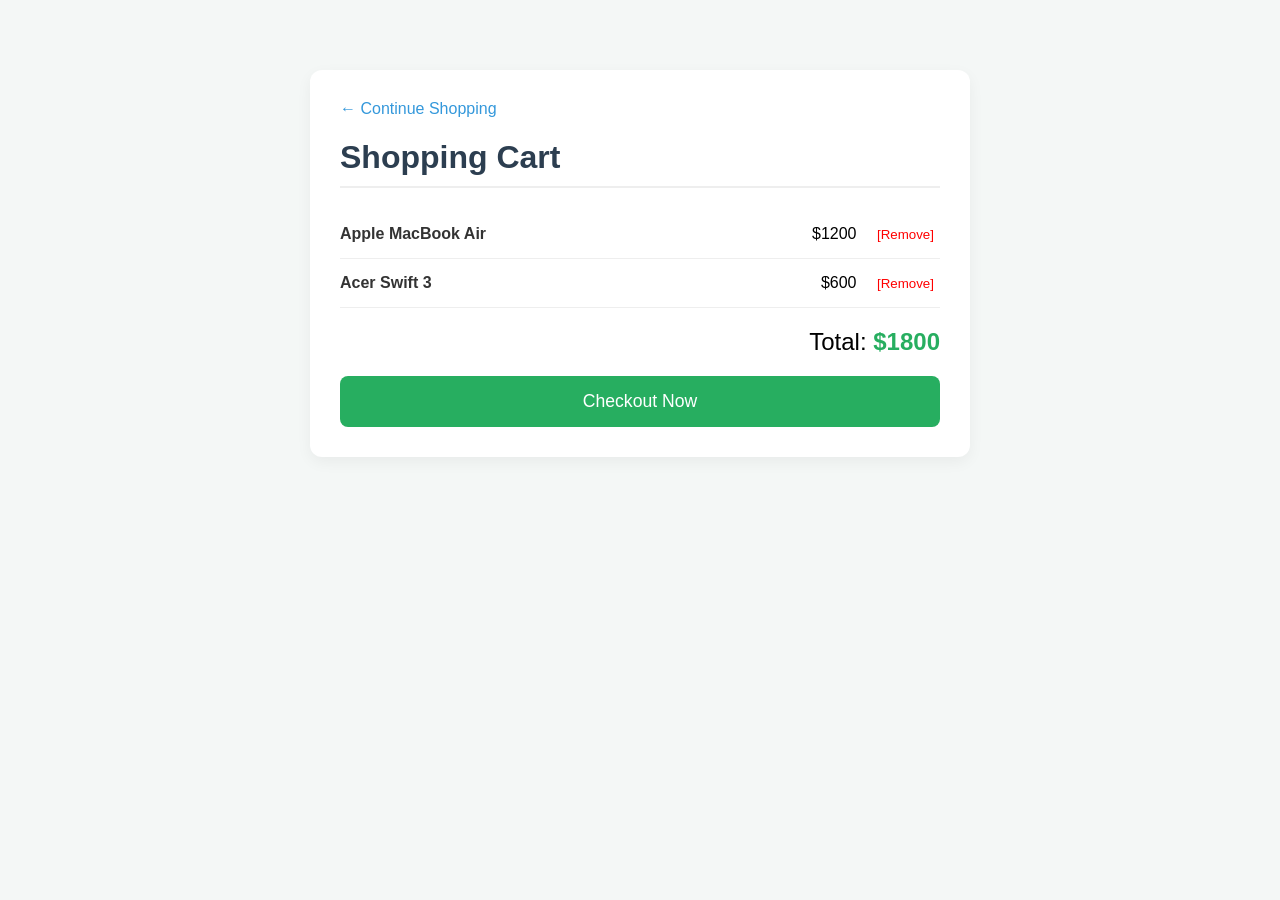
==== cart.html @ d5f9b338 "fixed add to cart (REAL)" ====
<!DOCTYPE html>
<html lang="en">

<head>
    <meta charset="UTF-8">
    <meta name="viewport" content="width=device-width, initial-scale=1.0">
    <title>Your Cart</title>
    <style>
        body {
            font-family: 'Segoe UI', sans-serif;
            margin: 0;
            background: #f4f7f6;
            padding: 20px;
        }

        .cart-container {
            max-width: 600px;
            margin: 50px auto;
            background: white;
            padding: 30px;
            border-radius: 12px;
            box-shadow: 0 5px 15px rgba(0, 0, 0, 0.05);
        }

        h1 {
            border-bottom: 2px solid #eee;
            padding-bottom: 10px;
            color: #2c3e50;
        }

        .cart-item {
            display: flex;
            justify-content: space-between;
            align-items: center;
            padding: 15px 0;
            border-bottom: 1px solid #eee;
        }

        .cart-item-info h4 {
            margin: 0;
            color: #333;
        }

        .total-section {
            margin-top: 20px;
            text-align: right;
            font-size: 1.5rem;
        }

        .total-section span {
            color: #27ae60;
            font-weight: bold;
        }

        .checkout-btn {
            width: 100%;
            padding: 15px;
            background: #27ae60;
            color: white;
            border: none;
            border-radius: 8px;
            font-size: 1.1rem;
            cursor: pointer;
            margin-top: 20px;
        }

        .checkout-btn:hover {
            background: #219150;
        }

        .empty-msg {
            text-align: center;
            color: #7f8c8d;
            padding: 40px 0;
        }

        .nav-links {
            margin-bottom: 20px;
        }
    </style>
</head>

<body>

    <div class="cart-container">
        <div class="nav-links">
            <a href="index.html" style="text-decoration: none; color: #3498db;">← Continue Shopping</a>
        </div>

        <h1>Shopping Cart</h1>

        <div id="cartItems">
        </div>

        <div class="total-section">
            Total: <span id="cartTotal">$0</span>
        </div>

        <button class="checkout-btn" onclick="processCheckout()">Checkout Now</button>
    </div>

    <script>
        // For this demonstration, we'll "mock" a cart in LocalStorage if it's empty
        // so you have something to see immediately.
        let cart = JSON.parse(localStorage.getItem('laptopCart')) || [
            { id: 2, brand: "Apple", model: "MacBook Air", price: 1200 },
            { id: 6, brand: "Acer", model: "Swift 3", price: 600 }
        ];

        const cartItemsDiv = document.getElementById('cartItems');
        const totalSpan = document.getElementById('cartTotal');

        function renderCart() {
            if (cart.length === 0) {
                cartItemsDiv.innerHTML = `<div class="empty-msg">Your cart is empty!</div>`;
                totalSpan.innerText = "$0";
                return;
            }

            let total = 0;
            cartItemsDiv.innerHTML = cart.map((item, index) => {
                total += item.price;
                return `
                <div class="cart-item">
                    <div class="cart-item-info">
                        <h4>${item.brand} ${item.model}</h4>
                    </div>
                    <div class="cart-item-price">
                        $${item.price}
                        <button onclick="removeItem(${index})" style="margin-left:10px; color:red; cursor:pointer; border:none; background:none;">[Remove]</button>
                    </div>
                </div>
            `;
            }).join('');

            totalSpan.innerText = `$${total}`;
        }

        function removeItem(index) {
            cart.splice(index, 1);
            localStorage.setItem('laptopCart', JSON.stringify(cart));
            renderCart();
        }

        function processCheckout() {
            if (cart.length > 0) {
                alert("Thank you for your purchase!");
                cart = [];
                localStorage.removeItem('laptopCart');
                renderCart();
            } else {
                alert("Cart is empty!");
            }
        }

        // Initial render
        renderCart();
    </script>

</body>

</html>
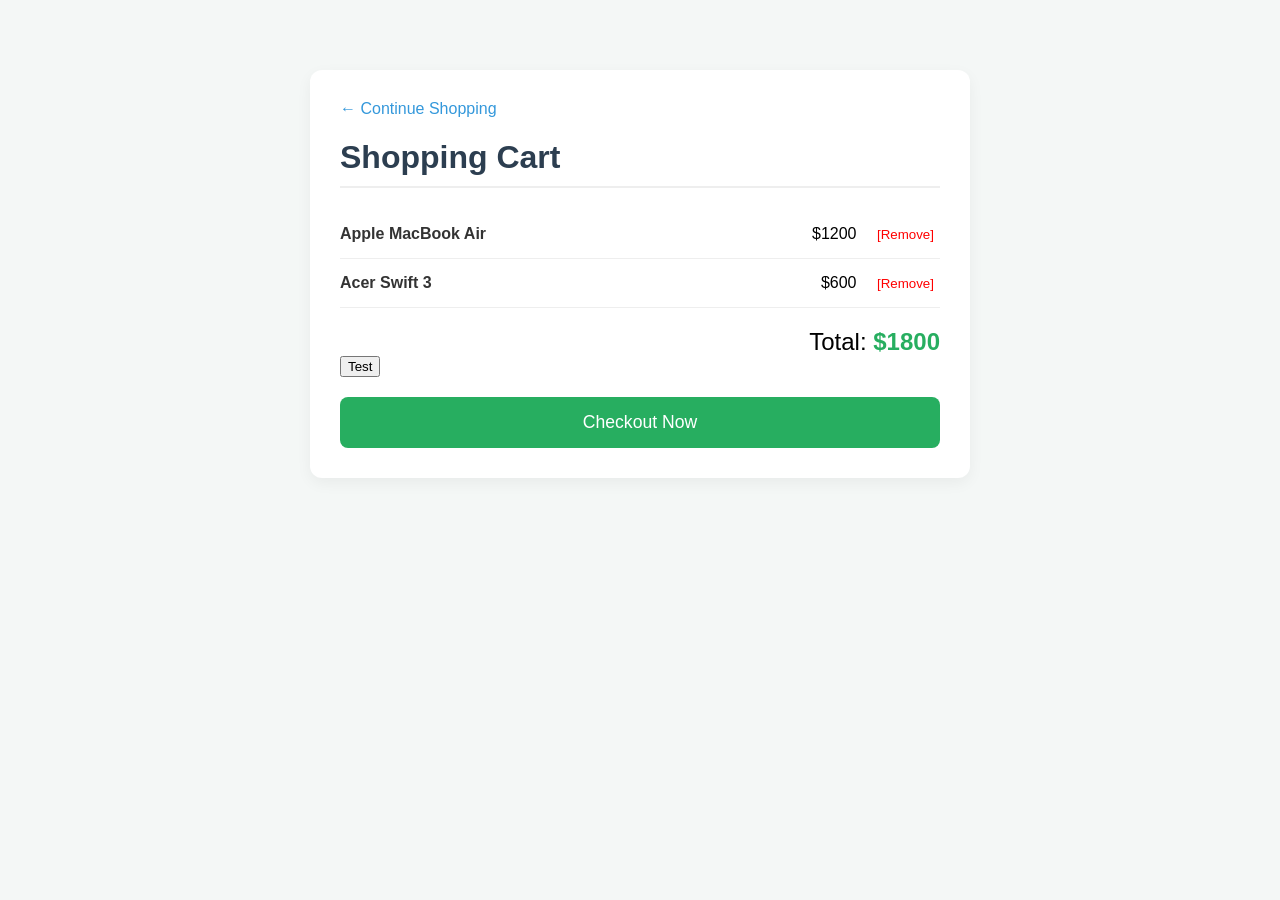
==== commit fc73cea8: "add button" ====
--- a/cart.html
+++ b/cart.html
@@ -1,126 +1,70 @@
 <!DOCTYPE html>
 <html lang="en">
-
 <head>
     <meta charset="UTF-8">
     <meta name="viewport" content="width=device-width, initial-scale=1.0">
     <title>Your Cart</title>
     <style>
-        body {
-            font-family: 'Segoe UI', sans-serif;
-            margin: 0;
-            background: #f4f7f6;
-            padding: 20px;
+        body { font-family: 'Segoe UI', sans-serif; margin: 0; background: #f4f7f6; padding: 20px; }
+        .cart-container { max-width: 600px; margin: 50px auto; background: white; padding: 30px; border-radius: 12px; box-shadow: 0 5px 15px rgba(0,0,0,0.05); }
+        
+        h1 { border-bottom: 2px solid #eee; padding-bottom: 10px; color: #2c3e50; }
+        
+        .cart-item { display: flex; justify-content: space-between; align-items: center; padding: 15px 0; border-bottom: 1px solid #eee; }
+        .cart-item-info h4 { margin: 0; color: #333; }
+        
+        .total-section { margin-top: 20px; text-align: right; font-size: 1.5rem; }
+        .total-section span { color: #27ae60; font-weight: bold; }
+        
+        .checkout-btn { width: 100%; padding: 15px; background: #27ae60; color: white; border: none; border-radius: 8px; font-size: 1.1rem; cursor: pointer; margin-top: 20px; }
+        .checkout-btn:hover { background: #219150; }
+        
+        .empty-msg { text-align: center; color: #7f8c8d; padding: 40px 0; }
+        .nav-links { margin-bottom: 20px; }
+    </style>
+</head>
+<body>
+
+<div class="cart-container">
+    <div class="nav-links">
+        <a href="index.html" style="text-decoration: none; color: #3498db;">← Continue Shopping</a>
+    </div>
+
+    <h1>Shopping Cart</h1>
+    
+    <div id="cartItems">
+        </div>
+
+    <div class="total-section">
+        Total: <span id="cartTotal">$0</span>
+    </div>
+    <button>Test</button>
+
+    <button class="checkout-btn" onclick="processCheckout()">Checkout Now</button>
+</div>
+
+<script>
+    // For this demonstration, we'll "mock" a cart in LocalStorage if it's empty
+    // so you have something to see immediately.
+    let cart = JSON.parse(localStorage.getItem('laptopCart')) || [
+        { id: 2, brand: "Apple", model: "MacBook Air", price: 1200 },
+        { id: 6, brand: "Acer", model: "Swift 3", price: 600 }
+    ];
+
+    const cartItemsDiv = document.getElementById('cartItems');
+    const totalSpan = document.getElementById('cartTotal');
+
+    function renderCart() {
+        if (cart.length === 0) {
+            cartItemsDiv.innerHTML = `<div class="empty-msg">Your cart is empty!</div>`;
+            totalSpan.innerText = "$0";
+            return;
         }
 
-        .cart-container {
-            max-width: 600px;
-            margin: 50px auto;
-            background: white;
-            padding: 30px;
-            border-radius: 12px;
-            box-shadow: 0 5px 15px rgba(0, 0, 0, 0.05);
-        }
-
-        h1 {
-            border-bottom: 2px solid #eee;
-            padding-bottom: 10px;
-            color: #2c3e50;
-        }
-
-        .cart-item {
-            display: flex;
-            justify-content: space-between;
-            align-items: center;
-            padding: 15px 0;
-            border-bottom: 1px solid #eee;
-        }
-
-        .cart-item-info h4 {
-            margin: 0;
-            color: #333;
-        }
-
-        .total-section {
-            margin-top: 20px;
-            text-align: right;
-            font-size: 1.5rem;
-        }
-
-        .total-section span {
-            color: #27ae60;
-            font-weight: bold;
-        }
-
-        .checkout-btn {
-            width: 100%;
-            padding: 15px;
-            background: #27ae60;
-            color: white;
-            border: none;
-            border-radius: 8px;
-            font-size: 1.1rem;
-            cursor: pointer;
-            margin-top: 20px;
-        }
-
-        .checkout-btn:hover {
-            background: #219150;
-        }
-
-        .empty-msg {
-            text-align: center;
-            color: #7f8c8d;
-            padding: 40px 0;
-        }
-
-        .nav-links {
-            margin-bottom: 20px;
-        }
-    </style>
-</head>
-
-<body>
-
-    <div class="cart-container">
-        <div class="nav-links">
-            <a href="index.html" style="text-decoration: none; color: #3498db;">← Continue Shopping</a>
-        </div>
-
-        <h1>Shopping Cart</h1>
-
-        <div id="cartItems">
-        </div>
-
-        <div class="total-section">
-            Total: <span id="cartTotal">$0</span>
-        </div>
-
-        <button class="checkout-btn" onclick="processCheckout()">Checkout Now</button>
-    </div>
-
-    <script>
-        // For this demonstration, we'll "mock" a cart in LocalStorage if it's empty
-        // so you have something to see immediately.
-        let cart = JSON.parse(localStorage.getItem('laptopCart')) || [
-            { id: 2, brand: "Apple", model: "MacBook Air", price: 1200 },
-            { id: 6, brand: "Acer", model: "Swift 3", price: 600 }
-        ];
-
-        const cartItemsDiv = document.getElementById('cartItems');
-        const totalSpan = document.getElementById('cartTotal');
-
-        function renderCart() {
-            if (cart.length === 0) {
-                cartItemsDiv.innerHTML = `<div class="empty-msg">Your cart is empty!</div>`;
-                totalSpan.innerText = "$0";
-                return;
-            }
-
-            let total = 0;
-            cartItemsDiv.innerHTML = cart.map((item, index) => {
-                total += item.price;
-                return `
+        let total = 0;
+        cartItemsDiv.innerHTML = cart.map((item, index) => {
+            total += item.price;
+            return `
                 <div class="cart-item">
                     <div class="cart-item-info">
                         <h4>${item.brand} ${item.model}</h4>
@@ -131,32 +75,31 @@
                     </div>
                 </div>
             `;
-            }).join('');
+        }).join('');
 
-            totalSpan.innerText = `$${total}`;
+        totalSpan.innerText = `$${total}`;
+    }
+
+    function removeItem(index) {
+        cart.splice(index, 1);
+        localStorage.setItem('laptopCart', JSON.stringify(cart));
+        renderCart();
+    }
+
+    function processCheckout() {
+        if (cart.length > 0) {
+            alert("Thank you for your purchase!");
+            cart = [];
+            localStorage.removeItem('laptopCart');
+            renderCart();
+        } else {
+            alert("Cart is empty!");
         }
+    }
 
-        function removeItem(index) {
-            cart.splice(index, 1);
-            localStorage.setItem('laptopCart', JSON.stringify(cart));
-            renderCart();
-        }
-
-        function processCheckout() {
-            if (cart.length > 0) {
-                alert("Thank you for your purchase!");
-                cart = [];
-                localStorage.removeItem('laptopCart');
-                renderCart();
-            } else {
-                alert("Cart is empty!");
-            }
-        }
-
-        // Initial render
-        renderCart();
-    </script>
+    // Initial render
+    renderCart();
+</script>
 
 </body>
-
 </html>
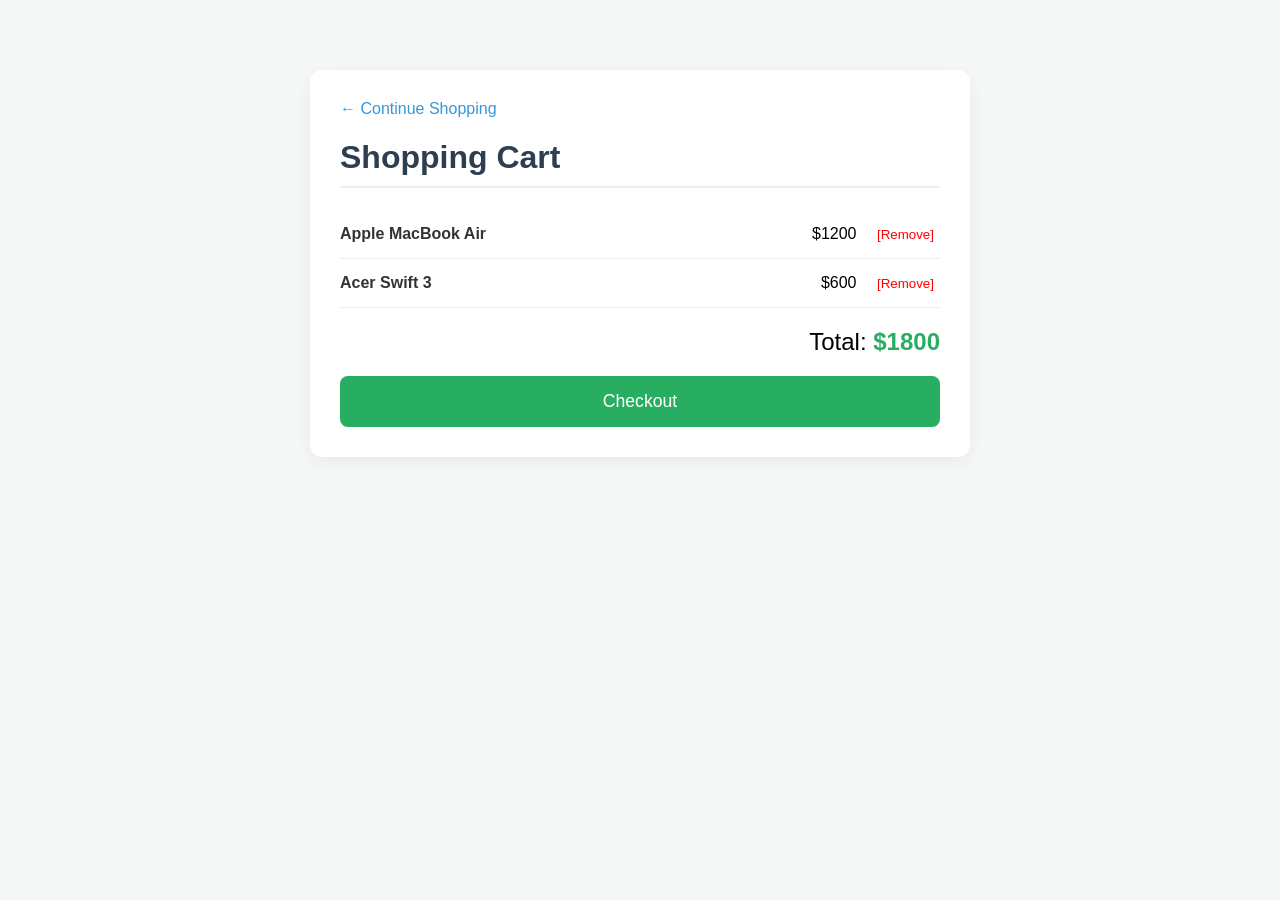
==== commit 6fa2e225: "button checkout" ====
--- a/cart.html
+++ b/cart.html
@@ -38,9 +38,7 @@
     <div class="total-section">
         Total: <span id="cartTotal">$0</span>
     </div>
-    <button>Test</button>
-
-    <button class="checkout-btn" onclick="processCheckout()">Checkout Now</button>
+    <button class="checkout-btn" onclick="processCheckout()">Checkout</button>
 </div>
 
 <script>
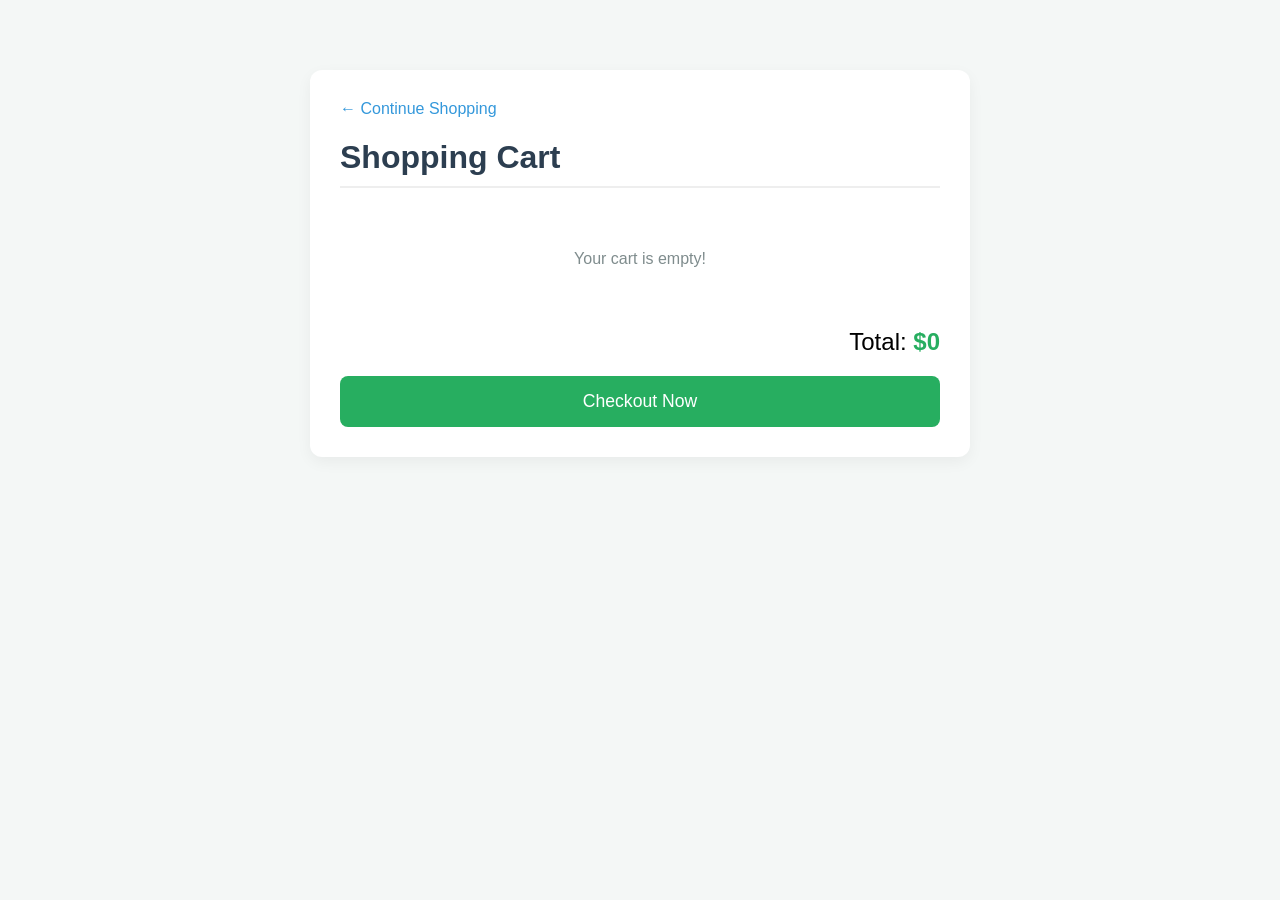
==== commit bf050843: "fixed all isssues" ====
--- a/cart.html
+++ b/cart.html
@@ -7,18 +7,13 @@
     <style>
         body { font-family: 'Segoe UI', sans-serif; margin: 0; background: #f4f7f6; padding: 20px; }
         .cart-container { max-width: 600px; margin: 50px auto; background: white; padding: 30px; border-radius: 12px; box-shadow: 0 5px 15px rgba(0,0,0,0.05); }
-        
         h1 { border-bottom: 2px solid #eee; padding-bottom: 10px; color: #2c3e50; }
-        
         .cart-item { display: flex; justify-content: space-between; align-items: center; padding: 15px 0; border-bottom: 1px solid #eee; }
         .cart-item-info h4 { margin: 0; color: #333; }
-        
         .total-section { margin-top: 20px; text-align: right; font-size: 1.5rem; }
         .total-section span { color: #27ae60; font-weight: bold; }
-        
         .checkout-btn { width: 100%; padding: 15px; background: #27ae60; color: white; border: none; border-radius: 8px; font-size: 1.1rem; cursor: pointer; margin-top: 20px; }
         .checkout-btn:hover { background: #219150; }
-        
         .empty-msg { text-align: center; color: #7f8c8d; padding: 40px 0; }
         .nav-links { margin-bottom: 20px; }
     </style>
@@ -31,30 +26,26 @@
     </div>
 
     <h1>Shopping Cart</h1>
-    
-    <div id="cartItems">
-        </div>
+
+    <div id="cartItems"></div>
 
     <div class="total-section">
         Total: <span id="cartTotal">$0</span>
     </div>
-    <button class="checkout-btn" onclick="processCheckout()">Checkout</button>
+
+    <button class="checkout-btn" onclick="processCheckout()">Checkout Now</button>
 </div>
 
 <script>
-    // For this demonstration, we'll "mock" a cart in LocalStorage if it's empty
-    // so you have something to see immediately.
-    let cart = JSON.parse(localStorage.getItem('laptopCart')) || [
-        { id: 2, brand: "Apple", model: "MacBook Air", price: 1200 },
-        { id: 6, brand: "Acer", model: "Swift 3", price: 600 }
-    ];
+    // FIX: removed hardcoded mock cart fallback — now reads real cart only
+    let cart = JSON.parse(localStorage.getItem('laptopCart')) || [];
 
     const cartItemsDiv = document.getElementById('cartItems');
     const totalSpan = document.getElementById('cartTotal');
 
     function renderCart() {
         if (cart.length === 0) {
-            cartItemsDiv.innerHTML = `<div class="empty-msg">Your cart is empty!</div>`;
+            cartItemsDiv.innerHTML = '<div class="empty-msg">Your cart is empty!</div>';
             totalSpan.innerText = "$0";
             return;
         }
@@ -75,7 +66,7 @@
             `;
         }).join('');
 
-        totalSpan.innerText = `$${total}`;
+        totalSpan.innerText = '$' + total;
     }
 
     function removeItem(index) {
@@ -95,7 +86,6 @@
         }
     }
 
-    // Initial render
     renderCart();
 </script>
 
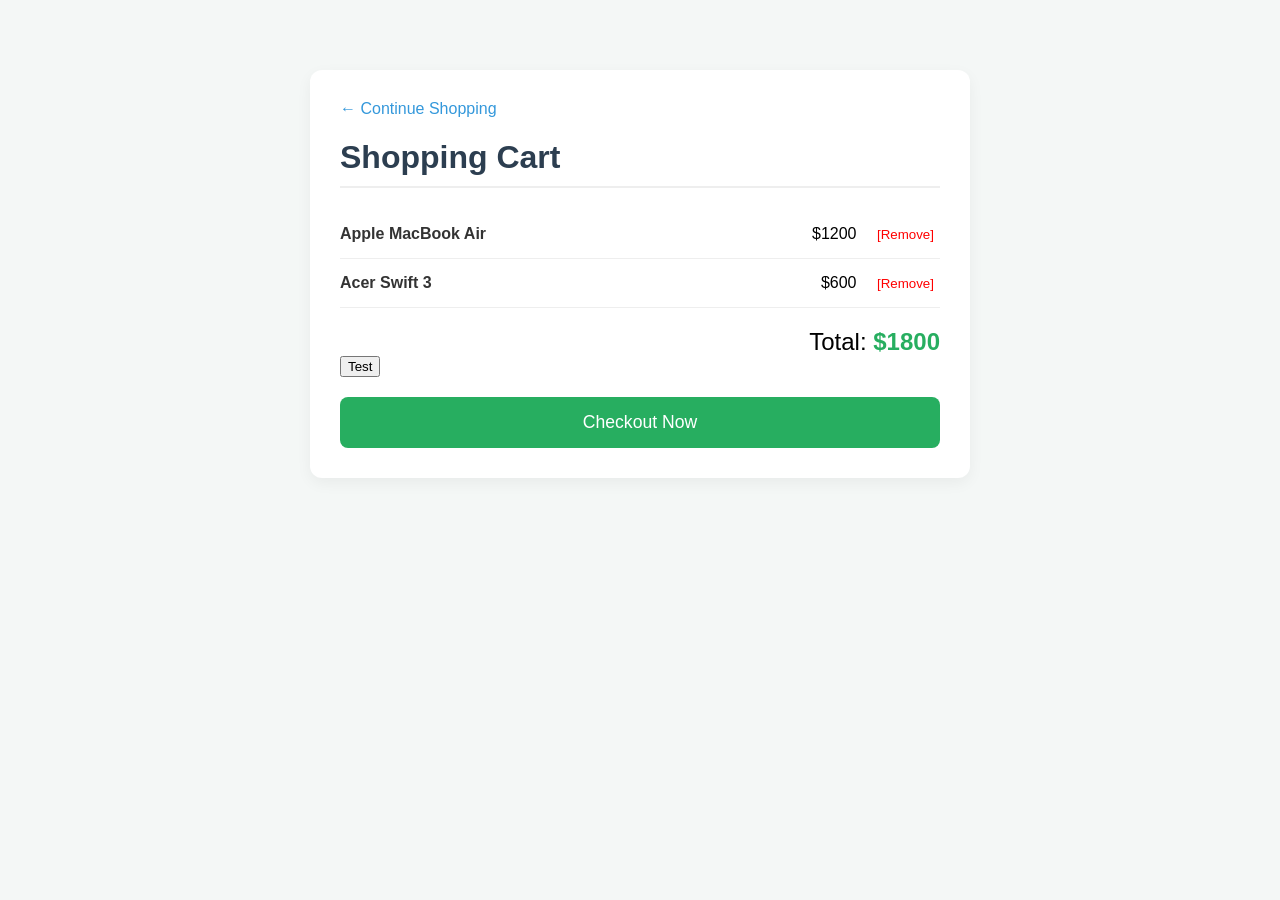
==== commit 6c17f2b2: "Merge fc73cea818ff36d6b404e2093f795a13e6a56fa4 into 9ec71fe95ea0bdf163d564da3a56823e23ed3ab5" ====
--- a/cart.html
+++ b/cart.html
@@ -7,13 +7,18 @@
     <style>
         body { font-family: 'Segoe UI', sans-serif; margin: 0; background: #f4f7f6; padding: 20px; }
         .cart-container { max-width: 600px; margin: 50px auto; background: white; padding: 30px; border-radius: 12px; box-shadow: 0 5px 15px rgba(0,0,0,0.05); }
+        
         h1 { border-bottom: 2px solid #eee; padding-bottom: 10px; color: #2c3e50; }
+        
         .cart-item { display: flex; justify-content: space-between; align-items: center; padding: 15px 0; border-bottom: 1px solid #eee; }
         .cart-item-info h4 { margin: 0; color: #333; }
+        
         .total-section { margin-top: 20px; text-align: right; font-size: 1.5rem; }
         .total-section span { color: #27ae60; font-weight: bold; }
+        
         .checkout-btn { width: 100%; padding: 15px; background: #27ae60; color: white; border: none; border-radius: 8px; font-size: 1.1rem; cursor: pointer; margin-top: 20px; }
         .checkout-btn:hover { background: #219150; }
+        
         .empty-msg { text-align: center; color: #7f8c8d; padding: 40px 0; }
         .nav-links { margin-bottom: 20px; }
     </style>
@@ -26,26 +31,32 @@
     </div>
 
     <h1>Shopping Cart</h1>
-
-    <div id="cartItems"></div>
+    
+    <div id="cartItems">
+        </div>
 
     <div class="total-section">
         Total: <span id="cartTotal">$0</span>
     </div>
+    <button>Test</button>
 
     <button class="checkout-btn" onclick="processCheckout()">Checkout Now</button>
 </div>
 
 <script>
-    // FIX: removed hardcoded mock cart fallback — now reads real cart only
-    let cart = JSON.parse(localStorage.getItem('laptopCart')) || [];
+    // For this demonstration, we'll "mock" a cart in LocalStorage if it's empty
+    // so you have something to see immediately.
+    let cart = JSON.parse(localStorage.getItem('laptopCart')) || [
+        { id: 2, brand: "Apple", model: "MacBook Air", price: 1200 },
+        { id: 6, brand: "Acer", model: "Swift 3", price: 600 }
+    ];
 
     const cartItemsDiv = document.getElementById('cartItems');
     const totalSpan = document.getElementById('cartTotal');
 
     function renderCart() {
         if (cart.length === 0) {
-            cartItemsDiv.innerHTML = '<div class="empty-msg">Your cart is empty!</div>';
+            cartItemsDiv.innerHTML = `<div class="empty-msg">Your cart is empty!</div>`;
             totalSpan.innerText = "$0";
             return;
         }
@@ -66,7 +77,7 @@
             `;
         }).join('');
 
-        totalSpan.innerText = '$' + total;
+        totalSpan.innerText = `$${total}`;
     }
 
     function removeItem(index) {
@@ -86,6 +97,7 @@
         }
     }
 
+    // Initial render
     renderCart();
 </script>
 
